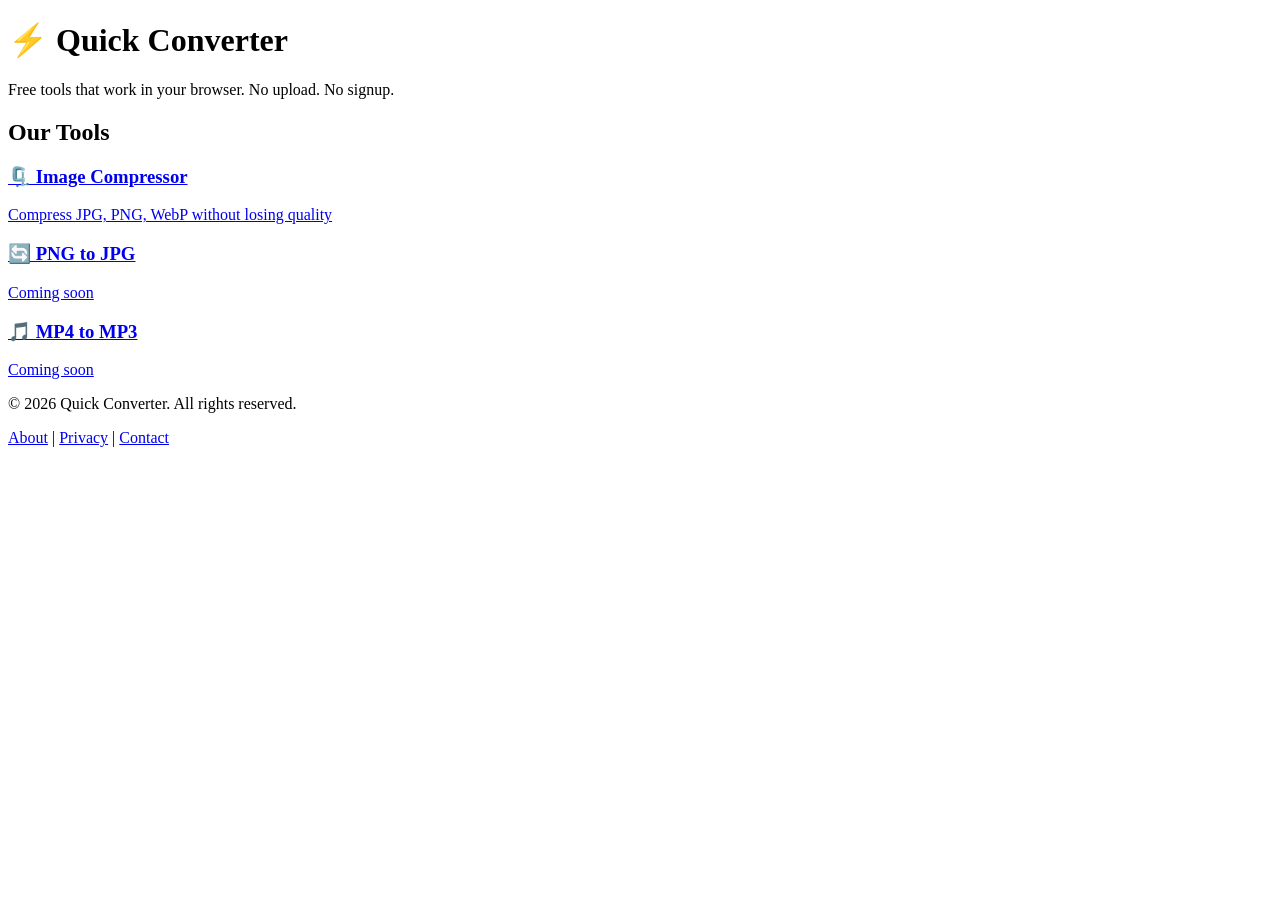
==== index.html @ 23bffe34 "Add initial HTML structure for Quick Converter" ====
<!DOCTYPE html>
<html lang="en">
<head>
  <meta charset="UTF-8">
  <meta name="viewport" content="width=device-width, initial-scale=1.0">
  <title>Quick Converter - Free Online Tools</title>
  <meta name="description" content="Free online image compressor, converter and more. No upload, no signup, works in your browser.">
  <link rel="stylesheet" href="style.css">
</head>
<body>
  <header>
    <h1>⚡ Quick Converter</h1>
    <p>Free tools that work in your browser. No upload. No signup.</p>
  </header>

  <main>
    <h2>Our Tools</h2>
    <div class="tools-grid">
      <a href="image-compressor.html" class="tool-card">
        <h3>🗜️ Image Compressor</h3>
        <p>Compress JPG, PNG, WebP without losing quality</p>
      </a>
      <a href="#" class="tool-card disabled">
        <h3>🔄 PNG to JPG</h3>
        <p>Coming soon</p>
      </a>
      <a href="#" class="tool-card disabled">
        <h3>🎵 MP4 to MP3</h3>
        <p>Coming soon</p>
      </a>
    </div>
  </main>

  <footer>
    <p>© 2026 Quick Converter. All rights reserved.</p>
    <p><a href="about.html">About</a> | <a href="privacy.html">Privacy</a> | <a href="contact.html">Contact</a></p>
  </footer>
</body>
</html>
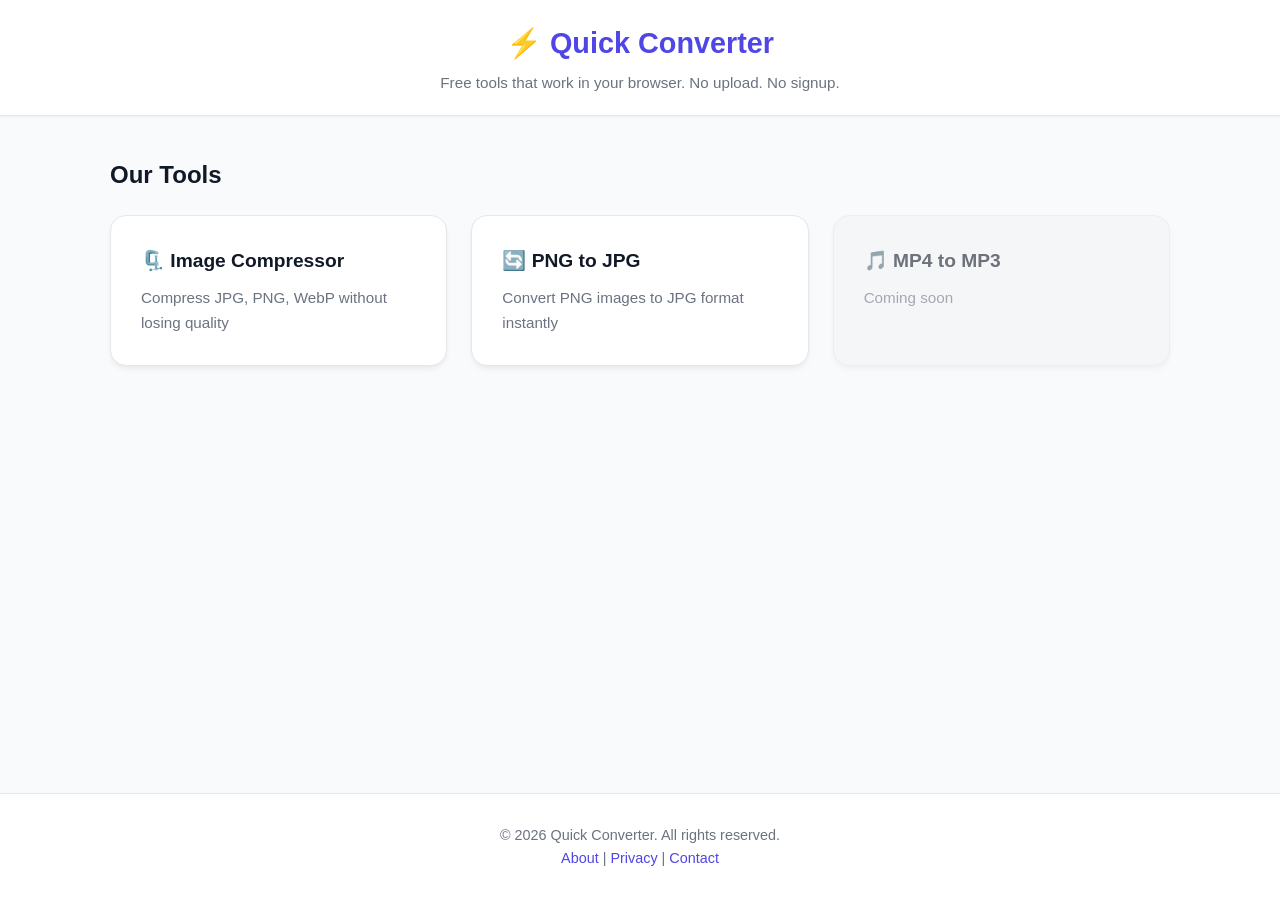
==== commit 5b5c29ac: "Update PNG to JPG tool link and description Updated the PNG to JPG tool description and link." ====
--- a/index.html
+++ b/index.html
@@ -20,9 +20,9 @@
         <h3>🗜️ Image Compressor</h3>
         <p>Compress JPG, PNG, WebP without losing quality</p>
       </a>
-      <a href="#" class="tool-card disabled">
+      <a href="png-to-jpg.html" class="tool-card">
         <h3>🔄 PNG to JPG</h3>
-        <p>Coming soon</p>
+        <p>Convert PNG images to JPG format instantly</p>
       </a>
       <a href="#" class="tool-card disabled">
         <h3>🎵 MP4 to MP3</h3>
--- a/style.css
+++ b/style.css
@@ -0,0 +1,145 @@
+/* Modern Reset & Variables */
+* { margin: 0; padding: 0; box-sizing: border-box; }
+
+:root {
+  --primary: #4F46E5;
+  --primary-hover: #4338CA;
+  --bg-color: #F9FAFB;
+  --card-bg: #FFFFFF;
+  --text-main: #111827;
+  --text-muted: #6B7280;
+  --border-color: #E5E7EB;
+}
+
+body {
+  font-family: 'Inter', -apple-system, BlinkMacSystemFont, 'Segoe UI', Roboto, sans-serif;
+  background-color: var(--bg-color);
+  color: var(--text-main);
+  line-height: 1.6;
+  display: flex;
+  flex-direction: column;
+  min-height: 100vh;
+}
+
+/* Header */
+header {
+  background: var(--card-bg);
+  border-bottom: 1px solid var(--border-color);
+  padding: 20px;
+  text-align: center;
+  box-shadow: 0 1px 3px rgba(0,0,0,0.05);
+}
+
+header h1 { font-size: 1.8rem; font-weight: 700; color: var(--primary); }
+header p { font-size: 0.95rem; color: var(--text-muted); margin-top: 5px; }
+
+/* Main Container */
+main {
+  flex: 1;
+  max-width: 1100px;
+  margin: 40px auto;
+  padding: 0 20px;
+  width: 100%;
+}
+
+h2 { font-size: 1.5rem; margin-bottom: 20px; font-weight: 600; }
+
+/* Grid Layout */
+.tools-grid {
+  display: grid;
+  grid-template-columns: repeat(auto-fit, minmax(300px, 1fr));
+  gap: 24px;
+}
+
+/* Card Design */
+.tool-card {
+  background: var(--card-bg);
+  padding: 30px;
+  border-radius: 16px;
+  text-decoration: none;
+  color: inherit;
+  border: 1px solid var(--border-color);
+  box-shadow: 0 4px 6px -1px rgba(0,0,0,0.05), 0 2px 4px -1px rgba(0,0,0,0.03);
+  transition: all 0.3s ease;
+  display: flex;
+  flex-direction: column;
+  gap: 10px;
+}
+
+.tool-card:hover {
+  transform: translateY(-5px);
+  box-shadow: 0 10px 15px -3px rgba(0,0,0,0.1);
+  border-color: var(--primary);
+}
+
+.tool-card h3 { font-size: 1.2rem; font-weight: 600; color: var(--text-main); }
+.tool-card p { color: var(--text-muted); font-size: 0.95rem; }
+
+.tool-card.disabled { opacity: 0.6; cursor: not-allowed; background: #F3F4F6; }
+.tool-card.disabled:hover { transform: none; box-shadow: none; border-color: var(--border-color); }
+
+/* Tool Page Specifics */
+.tool-container {
+  max-width: 650px;
+  margin: 40px auto;
+  background: var(--card-bg);
+  padding: 40px;
+  border-radius: 16px;
+  border: 1px solid var(--border-color);
+  box-shadow: 0 10px 25px rgba(0,0,0,0.05);
+}
+
+.tool-container h1 { font-size: 1.8rem; margin-bottom: 10px; }
+.tool-container > p { color: var(--text-muted); margin-bottom: 30px; }
+
+/* Upload Area */
+.upload-area {
+  border: 2px dashed #D1D5DB;
+  border-radius: 12px;
+  padding: 50px 20px;
+  text-align: center;
+  cursor: pointer;
+  transition: all 0.2s;
+  margin-bottom: 25px;
+  background: #F9FAFB;
+}
+
+.upload-area:hover { border-color: var(--primary); background: #EEF2FF; }
+.upload-area input { display: none; }
+
+/* Buttons */
+.btn {
+  background: var(--primary);
+  color: white;
+  border: none;
+  padding: 14px 30px;
+  border-radius: 10px;
+  font-size: 1rem;
+  font-weight: 600;
+  cursor: pointer;
+  transition: background 0.2s;
+  width: 100%;
+  display: block;
+  text-align: center;
+}
+
+.btn:hover { background: var(--primary-hover); }
+.btn:disabled { background: #9CA3AF; cursor: not-allowed; }
+
+/* Result Section */
+.result { margin-top: 25px; text-align: center; padding: 20px; border-radius: 12px; background: #F0FDF4; border: 1px solid #BBF7D0; display: none; }
+.result img { max-width: 100%; border-radius: 8px; margin-top: 15px; box-shadow: 0 4px 6px rgba(0,0,0,0.1); }
+
+/* Footer */
+footer {
+  text-align: center;
+  padding: 30px 20px;
+  color: var(--text-muted);
+  border-top: 1px solid var(--border-color);
+  background: var(--card-bg);
+  margin-top: auto;
+  font-size: 0.9rem;
+}
+
+footer a { color: var(--primary); text-decoration: none; font-weight: 500; }
+footer a:hover { text-decoration: underline; }
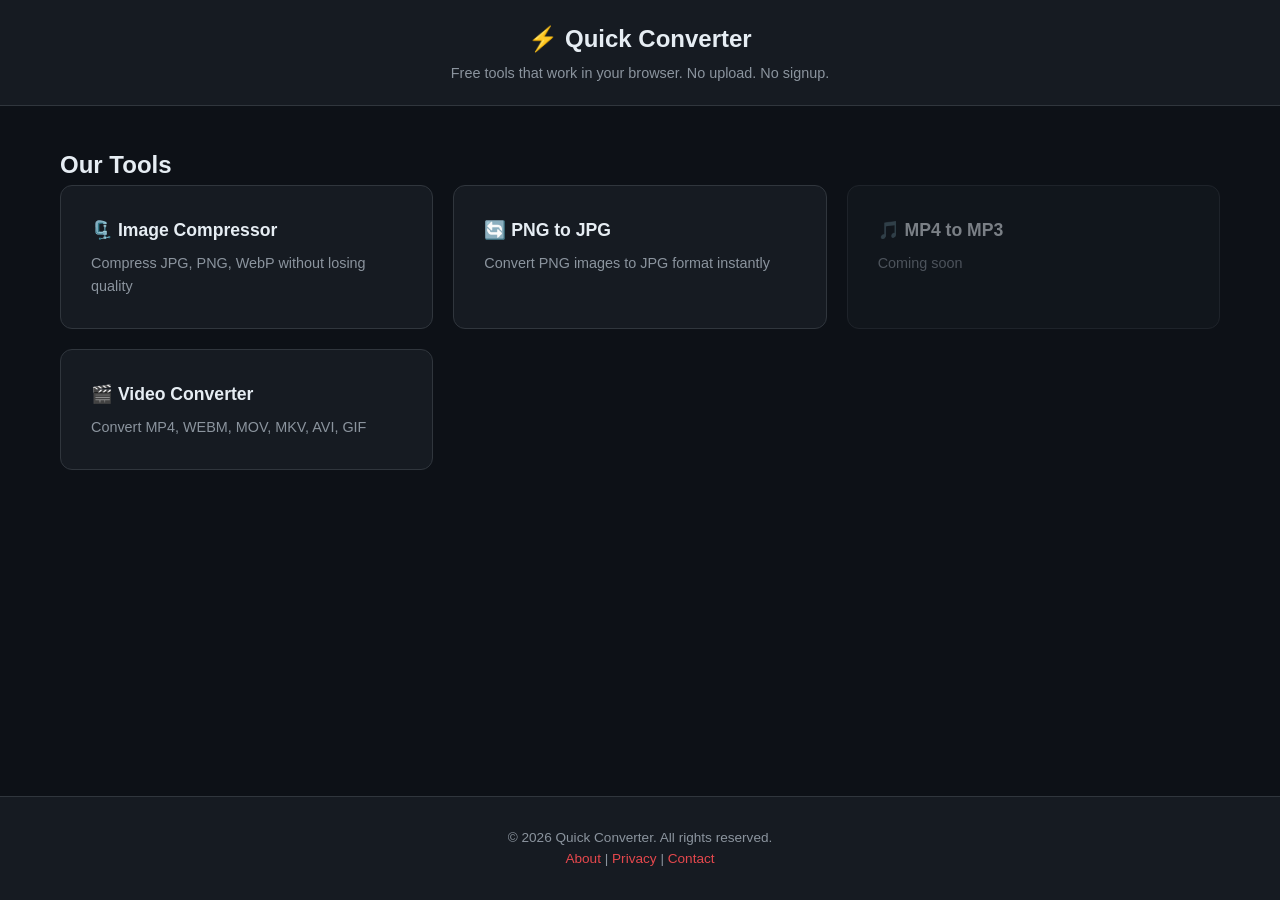
==== commit df619378: "Update index.html" ====
--- a/index.html
+++ b/index.html
@@ -28,6 +28,10 @@
         <h3>🎵 MP4 to MP3</h3>
         <p>Coming soon</p>
       </a>
+            <a href="video-converter.html" class="tool-card">
+        <h3>🎬 Video Converter</h3>
+        <p>Convert MP4, WEBM, MOV, MKV, AVI, GIF</p>
+      </a>
     </div>
   </main>
 
--- a/style.css
+++ b/style.css
@@ -1,19 +1,21 @@
-/* Modern Reset & Variables */
+/* ===== Global Reset & Variables ===== */
 * { margin: 0; padding: 0; box-sizing: border-box; }
 
 :root {
-  --primary: #4F46E5;
-  --primary-hover: #4338CA;
-  --bg-color: #F9FAFB;
-  --card-bg: #FFFFFF;
-  --text-main: #111827;
-  --text-muted: #6B7280;
-  --border-color: #E5E7EB;
+  --bg: #0D1117;
+  --card-bg: #161B22;
+  --border: #30363D;
+  --text-main: #E6EDF3;
+  --text-muted: #8B949E;
+  --accent: #E5484D;
+  --accent-hover: #C43D41;
+  --success: #2EA043;
+  --radius: 12px;
 }
 
 body {
-  font-family: 'Inter', -apple-system, BlinkMacSystemFont, 'Segoe UI', Roboto, sans-serif;
-  background-color: var(--bg-color);
+  font-family: -apple-system, BlinkMacSystemFont, 'Segoe UI', Roboto, sans-serif;
+  background-color: var(--bg);
   color: var(--text-main);
   line-height: 1.6;
   display: flex;
@@ -21,125 +23,55 @@
   min-height: 100vh;
 }
 
-/* Header */
+/* ===== Header ===== */
 header {
   background: var(--card-bg);
-  border-bottom: 1px solid var(--border-color);
+  border-bottom: 1px solid var(--border);
   padding: 20px;
   text-align: center;
-  box-shadow: 0 1px 3px rgba(0,0,0,0.05);
 }
+header h1 { font-size: 1.5rem; font-weight: 700; color: var(--text-main); }
+header h1 a { color: inherit; text-decoration: none; }
+header p { font-size: 0.9rem; color: var(--text-muted); margin-top: 4px; }
 
-header h1 { font-size: 1.8rem; font-weight: 700; color: var(--primary); }
-header p { font-size: 0.95rem; color: var(--text-muted); margin-top: 5px; }
+/* ===== Main Layout ===== */
+main { flex: 1; max-width: 1200px; margin: 40px auto; padding: 0 20px; width: 100%; }
 
-/* Main Container */
-main {
-  flex: 1;
-  max-width: 1100px;
-  margin: 40px auto;
-  padding: 0 20px;
-  width: 100%;
+/* ===== Footer ===== */
+footer {
+  text-align: center; padding: 30px 20px;
+  color: var(--text-muted); border-top: 1px solid var(--border);
+  background: var(--card-bg); margin-top: auto; font-size: 0.85rem;
 }
+footer a { color: var(--accent); text-decoration: none; }
+footer a:hover { text-decoration: underline; }
 
-h2 { font-size: 1.5rem; margin-bottom: 20px; font-weight: 600; }
-
-/* Grid Layout */
+/* ===== Homepage Tools Grid ===== */
 .tools-grid {
   display: grid;
-  grid-template-columns: repeat(auto-fit, minmax(300px, 1fr));
-  gap: 24px;
+  grid-template-columns: repeat(auto-fit, minmax(280px, 1fr));
+  gap: 20px;
 }
+.tool-card {
+  background: var(--card-bg); padding: 30px;
+  border-radius: var(--radius);
+  text-decoration: none; color: inherit;
+  border: 1px solid var(--border);
+  transition: all 0.3s;
+}
+.tool-card:hover { border-color: var(--accent); transform: translateY(-3px); }
+.tool-card h3 { font-size: 1.1rem; margin-bottom: 8px; }
+.tool-card p { color: var(--text-muted); font-size: 0.9rem; }
+.tool-card.disabled { opacity: 0.5; cursor: not-allowed; }
+.tool-card.disabled:hover { transform: none; border-color: var(--border); }
 
-/* Card Design */
-.tool-card {
-  background: var(--card-bg);
-  padding: 30px;
-  border-radius: 16px;
-  text-decoration: none;
-  color: inherit;
-  border: 1px solid var(--border-color);
-  box-shadow: 0 4px 6px -1px rgba(0,0,0,0.05), 0 2px 4px -1px rgba(0,0,0,0.03);
-  transition: all 0.3s ease;
-  display: flex;
-  flex-direction: column;
-  gap: 10px;
+/* ===== Common Button ===== */
+.btn {
+  width: 100%; padding: 16px;
+  background: var(--accent); color: white;
+  border: none; border-radius: 10px;
+  font-size: 1rem; font-weight: 600;
+  cursor: pointer; transition: background 0.2s;
 }
-
-.tool-card:hover {
-  transform: translateY(-5px);
-  box-shadow: 0 10px 15px -3px rgba(0,0,0,0.1);
-  border-color: var(--primary);
-}
-
-.tool-card h3 { font-size: 1.2rem; font-weight: 600; color: var(--text-main); }
-.tool-card p { color: var(--text-muted); font-size: 0.95rem; }
-
-.tool-card.disabled { opacity: 0.6; cursor: not-allowed; background: #F3F4F6; }
-.tool-card.disabled:hover { transform: none; box-shadow: none; border-color: var(--border-color); }
-
-/* Tool Page Specifics */
-.tool-container {
-  max-width: 650px;
-  margin: 40px auto;
-  background: var(--card-bg);
-  padding: 40px;
-  border-radius: 16px;
-  border: 1px solid var(--border-color);
-  box-shadow: 0 10px 25px rgba(0,0,0,0.05);
-}
-
-.tool-container h1 { font-size: 1.8rem; margin-bottom: 10px; }
-.tool-container > p { color: var(--text-muted); margin-bottom: 30px; }
-
-/* Upload Area */
-.upload-area {
-  border: 2px dashed #D1D5DB;
-  border-radius: 12px;
-  padding: 50px 20px;
-  text-align: center;
-  cursor: pointer;
-  transition: all 0.2s;
-  margin-bottom: 25px;
-  background: #F9FAFB;
-}
-
-.upload-area:hover { border-color: var(--primary); background: #EEF2FF; }
-.upload-area input { display: none; }
-
-/* Buttons */
-.btn {
-  background: var(--primary);
-  color: white;
-  border: none;
-  padding: 14px 30px;
-  border-radius: 10px;
-  font-size: 1rem;
-  font-weight: 600;
-  cursor: pointer;
-  transition: background 0.2s;
-  width: 100%;
-  display: block;
-  text-align: center;
-}
-
-.btn:hover { background: var(--primary-hover); }
-.btn:disabled { background: #9CA3AF; cursor: not-allowed; }
-
-/* Result Section */
-.result { margin-top: 25px; text-align: center; padding: 20px; border-radius: 12px; background: #F0FDF4; border: 1px solid #BBF7D0; display: none; }
-.result img { max-width: 100%; border-radius: 8px; margin-top: 15px; box-shadow: 0 4px 6px rgba(0,0,0,0.1); }
-
-/* Footer */
-footer {
-  text-align: center;
-  padding: 30px 20px;
-  color: var(--text-muted);
-  border-top: 1px solid var(--border-color);
-  background: var(--card-bg);
-  margin-top: auto;
-  font-size: 0.9rem;
-}
-
-footer a { color: var(--primary); text-decoration: none; font-weight: 500; }
-footer a:hover { text-decoration: underline; }
+.btn:hover { background: var(--accent-hover); }
+.btn:disabled { background: #484F58; cursor: not-allowed; opacity: 0.6; }
